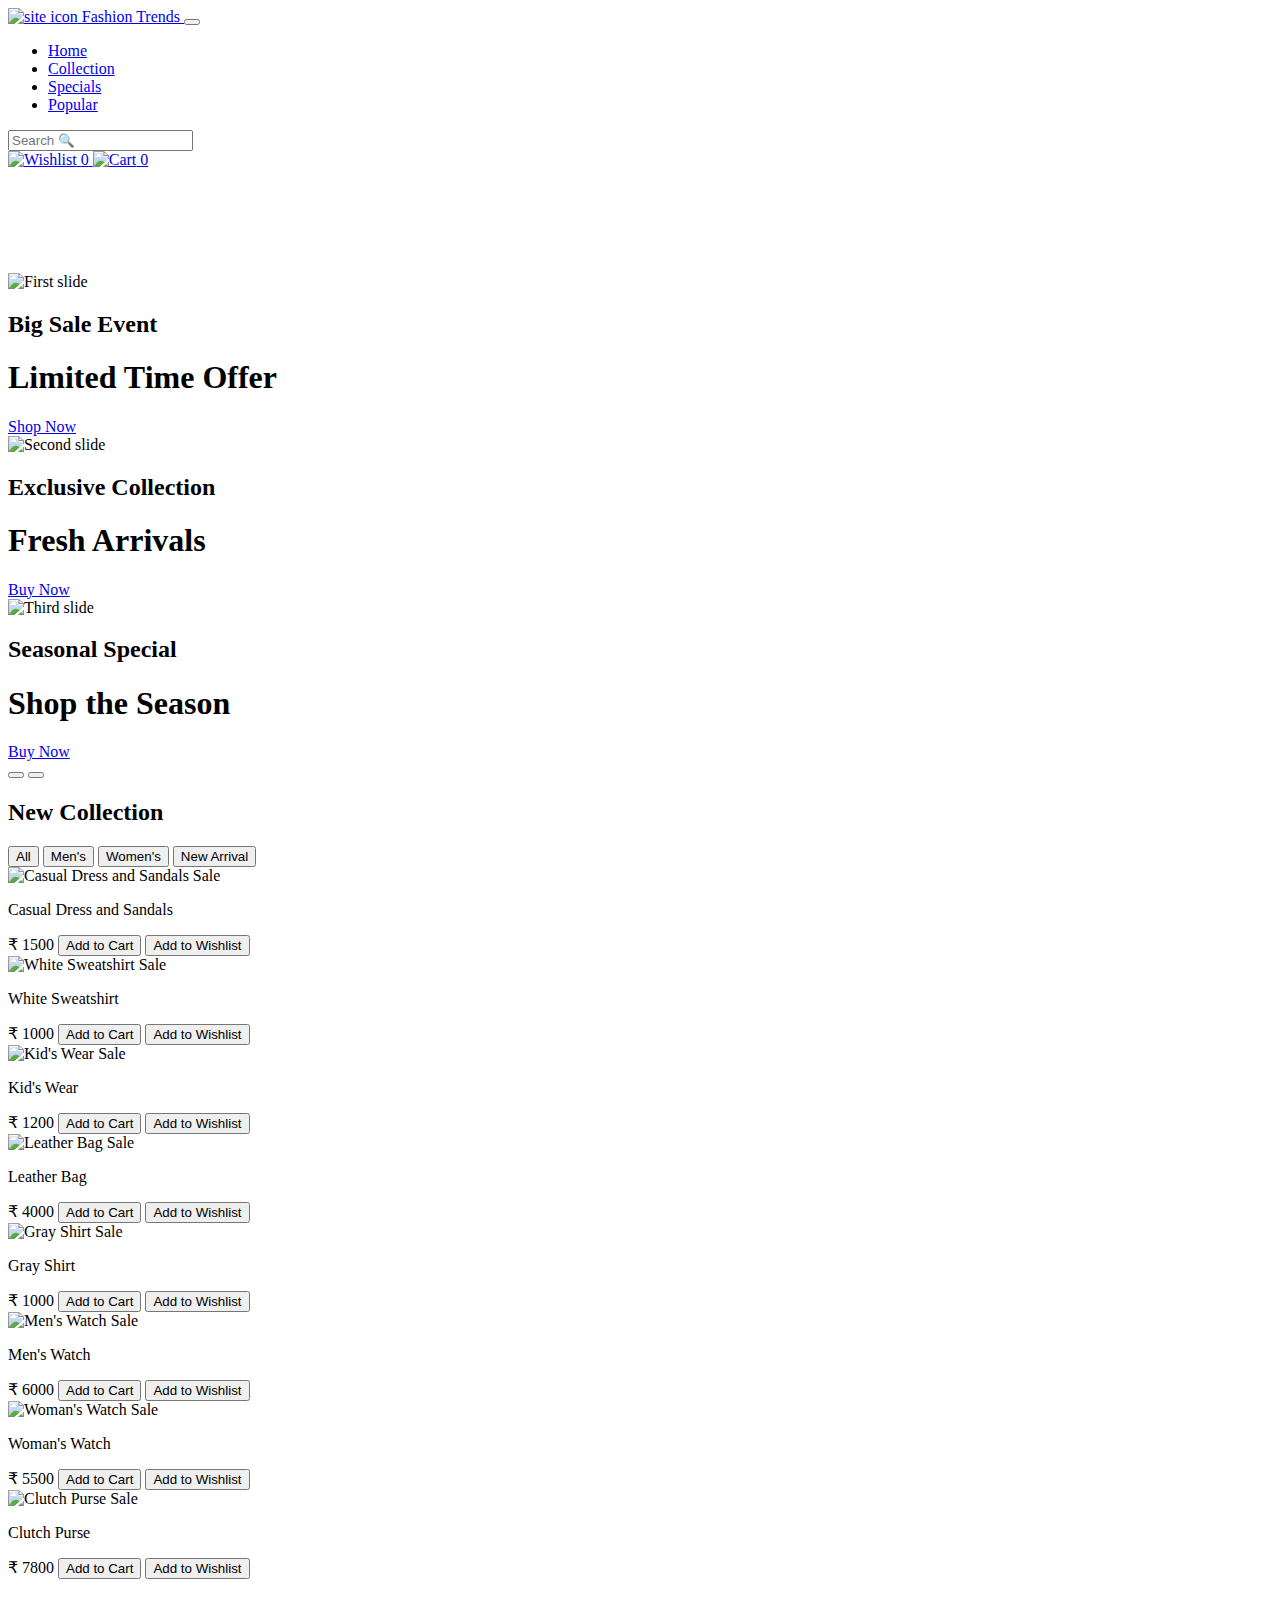
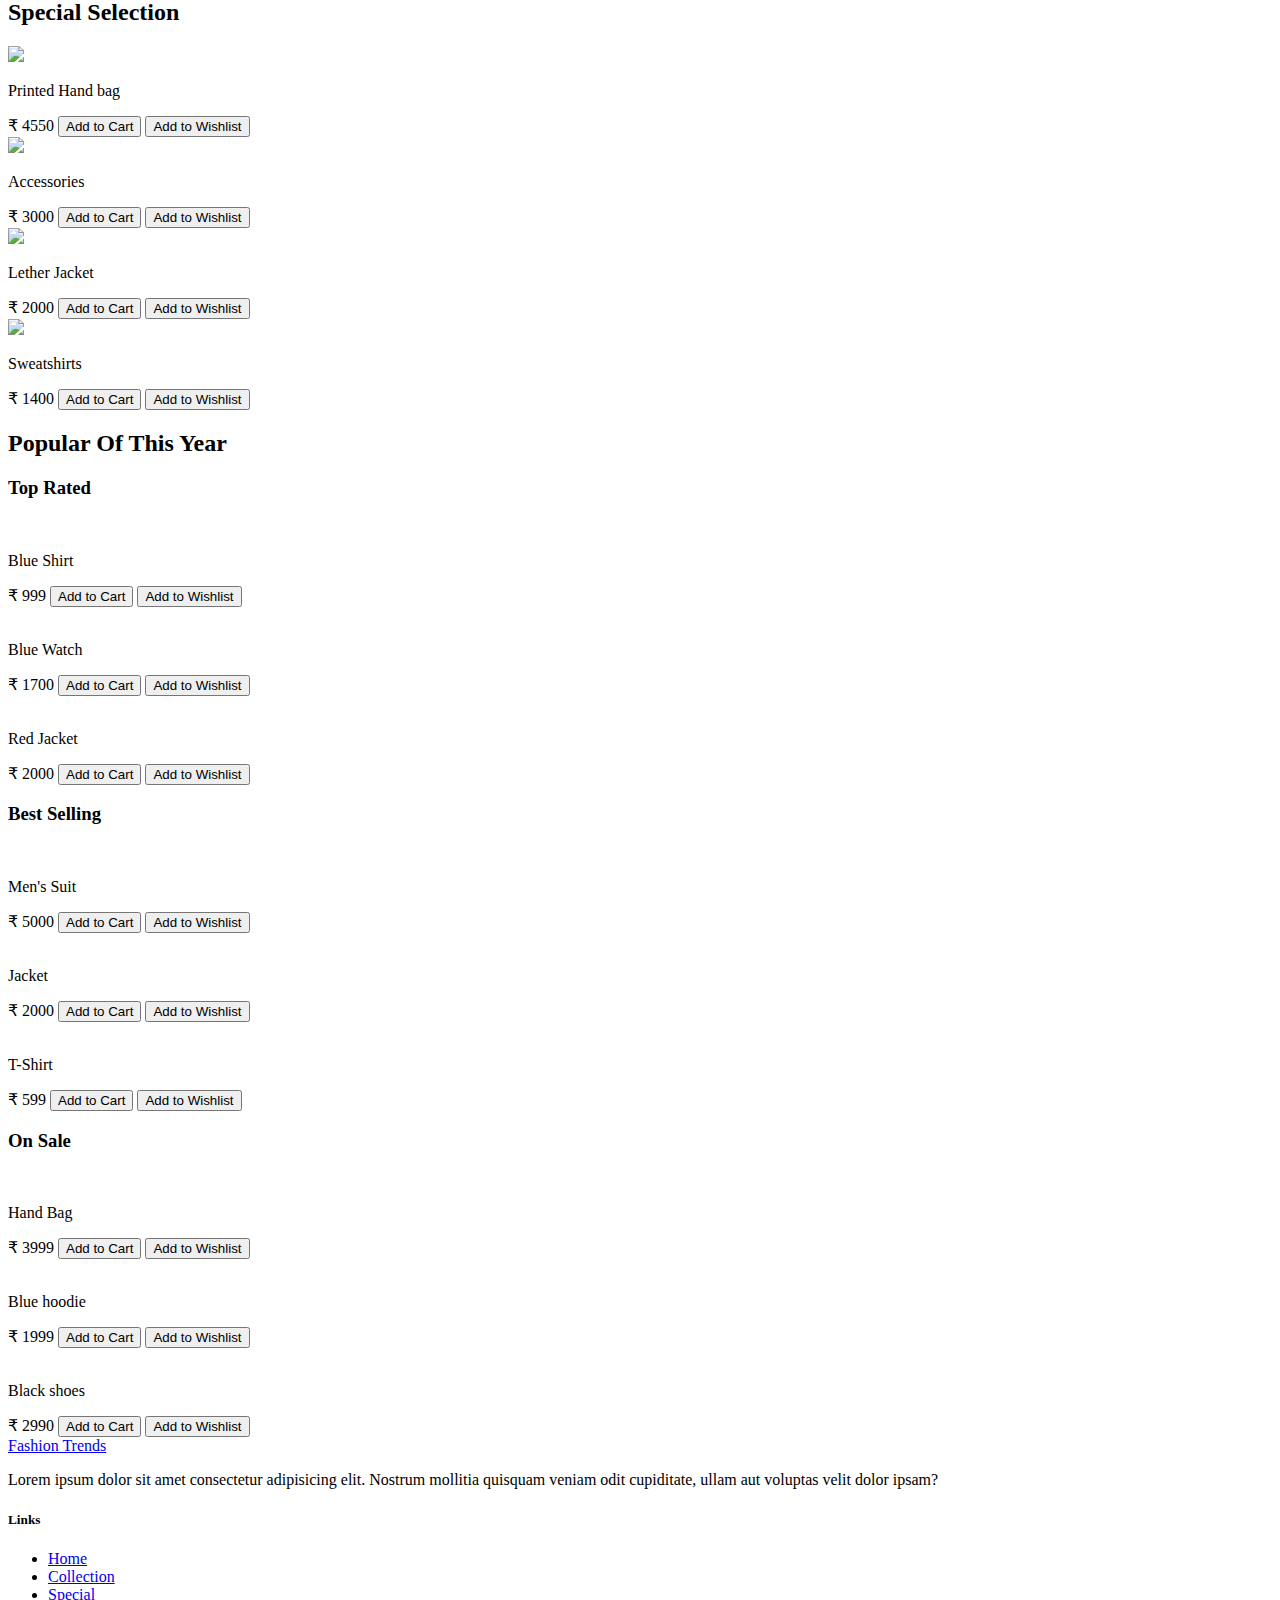
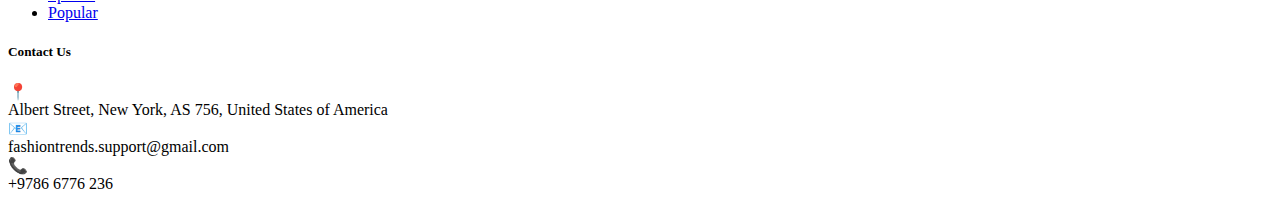
==== index.html @ b0ef8965 "Updated HTML file" ====
<!DOCTYPE html>
<html lang="en">
<head>
    <meta charset="UTF-8">
    <meta name="viewport" content="width=device-width, initial-scale=1.0">
    <title>Fashion Trends</title>

    <!-- Custom CSS -->
    <link rel="stylesheet" href="css/bootstrap.min.css">
    <link rel="stylesheet" href="css/datatables.min.css">
    <link rel="stylesheet" href="css/style.css">
    <link rel="stylesheet" href="css/bootstrap-icons.css">
    
</head>
<body>
    <!-- Navigation Bar -->
<nav class="navbar navbar-expand-lg navbar-light bg-white py-4 fixed-top">
    <div class="container">
        <a class="navbar-brand d-flex justify-content-between align-items-center" href="index.html">
            <img src="images/logo2.jpg" alt="site icon" class="navbar-logo">
            <span class="text-uppercase fw-lighter ms-2">Fashion Trends</span>
        </a>
  
        <button class="navbar-toggler border-0" type="button" data-bs-toggle="collapse" data-bs-target="#navMenu">
            <span class="navbar-toggler-icon"></span>
        </button>
  
        <div class="collapse navbar-collapse mx-auto" id="navMenu">
            <ul class="navbar-nav text-center">
                <li class="nav-item px-2 py-2">
                    <a class="nav-link text-uppercase text-dark" href="#header">Home</a>
                </li>
                <li class="nav-item px-2 py-2">
                    <a class="nav-link text-uppercase text-dark" href="#collection">Collection</a>
                </li>
                <li class="nav-item px-2 py-2">
                    <a class="nav-link text-uppercase text-dark" href="#special">Specials</a>
                </li>
    
                <li class="nav-item px-2 py-2">
                    <a class="nav-link text-uppercase text-dark" href="#popular">Popular</a>
                </li>
            </ul>
        </div>
<!--search bar-->
<div class="navbar-icons">
    <div class="search-bar text-center my-4">
        <input
            type="text"
            id="search-input"
            placeholder="Search 🔍"
            class="form-control w-50 mx-auto"
        />
    </div>
  <!--Search bar end-->
        <!-- Icons Section (Cart, Wishlist) -->
        
           
            <a href="wishlist.html" class="icon-link">
                <img src="images/wishlist.png" alt="Wishlist">
                <span class="badge" id="wishlist-count">0</span>
            </a>
            <a href="cart.html" class="icon-link">
                <img src="images/cart.jpg" alt="Cart">
                <span class="badge" id="cart-count">0</span>
            </a>
           
        </div>
         <!-- Icons Section (Cart, Wishlist, Search) end-->
    </div>
  </nav>
  <!-- Navigation Bar end -->
  <!--carousel-->
<!-- header -->
<header id="header" class="vh-100 carousel slide" data-bs-ride="carousel" style="padding-top: 104px;">
    <div class="container h-100 d-flex align-items-center carousel-inner">
        <!-- Slide 1 -->
        <div class="carousel-item active">
            <img class="d-block w-100" src="images/banner1.jpg" alt="First slide">
            <div class="carousel-caption">
                <h2 class="text-capitalize">Big Sale Event</h2>
                <h1 class="text-uppercase py-2 fw-bold">Limited Time Offer</h1>
                <a href="#collection" class="btn mt-3">Shop Now</a>
            </div>
        </div>
        <!-- Slide 2 -->
        <div class="carousel-item">
            <img class="d-block w-100" src="images/2banner.jpg" alt="Second slide">
            <div class="carousel-caption">
                <h2 class="text-capitalize">Exclusive Collection</h2>
                <h1 class="text-uppercase py-2 fw-bold">Fresh Arrivals</h1>
                <a href="#special" class="btn mt-3">Buy Now</a>
            </div>
        </div>
        <!-- Slide 3 -->
        <div class="carousel-item">
            <img class="d-block w-100" src="images/banner3.webp" alt="Third slide">
            <div class="carousel-caption">
                <h2 class="text-capitalize">Seasonal Special</h2>
                <h1 class="text-uppercase py-2 fw-bold">Shop the Season</h1>
                <a href="#popular" class="btn mt-3">Buy Now</a>
            </div>
        </div>
    </div>

    <!-- Carousel controls -->
    <button class="carousel-control-prev" type="button" data-bs-target="#header" data-bs-slide="prev">
        <span class="carousel-control-prev-icon"></span>
    </button>
    <button class="carousel-control-next" type="button" data-bs-target="#header" data-bs-slide="next">
        <span class="carousel-control-next-icon"></span>
    </button>
</header>


  <!--carousel end-->
<!-- end of header -->

<!-- Collections Section -->
<section id="collection" class="py-5">
    <div class="container"> 
        <div class="title text-center">
            <h2 class="position-relative d-inline-block">New Collection</h2>
        </div>
        <div class="row g-0">

      <div class="d-flex flex-wrap justify-content-center mt-5 filter-button-group">
    <button type="button" class="btn m-2 text-dark active-filter-btn" data-filter="*" onclick="setActive(this)">All</button>
    <button type="button" class="btn m-2 text-dark" data-filter=".best" onclick="setActive(this)">Men's</button>
    <button type="button" class="btn m-2 text-dark" data-filter=".feat" onclick="setActive(this)">Women's</button>
    <button type="button" class="btn m-2 text-dark" data-filter=".new" onclick="setActive(this)">New Arrival</button>
</div>

        </div>

        <div class="collection-list mt-4 row gx-0 gy-3">
            <!-- Product Item 1 -->
            <div class="col-md-6 col-lg-4 col-xl-3 p-2 product-item feat">
                <div class="collection-img position-relative">
                    <img src="images/cloth1.avif" class="w-100" alt="Casual Dress and Sandals">
                    <span class="position-absolute bg-primary text-white d-flex align-items-center justify-content-center">Sale</span>
                </div>
                <div class="text-center">
                    <p class="text-capitalize my-1">Casual Dress and Sandals</p>
                    <span class="fw-bold">₹ 1500</span>
                    <button class="btn mt-3 add-to-cart-btn" data-name="Casual Dress and Sandals" data-price="1500">Add to Cart</button>
                    <button class="btn mt-3 add-to-wishlist-btn" data-name="Casual Dress and Sandals" data-price="1500">Add to Wishlist</button>
                </div>
            </div> 

            <!-- Product Item 2 -->
            <div class="col-md-6 col-lg-4 col-xl-3 p-2 product-item feat">
                <div class="collection-img position-relative">
                    <img src="images/cloth2.jpg" class="w-100" alt="White Sweatshirt">
                    <span class="position-absolute bg-primary text-white d-flex align-items-center justify-content-center">Sale</span>
                </div>
                <div class="text-center">
                    <p class="text-capitalize my-1">White Sweatshirt</p>
                    <span class="fw-bold">₹ 1000</span>
                    <button class="btn mt-3 add-to-cart-btn" data-name="White Sweatshirt" data-price="1000">Add to Cart</button>
                    <button class="btn mt-3 add-to-wishlist-btn" data-name="White Sweatshirt" data-price="1000">Add to Wishlist</button>
                </div>
            </div>

            <!-- Product Item 3 -->
            <div class="col-md-6 col-lg-4 col-xl-3 p-2 product-item new">
                <div class="collection-img position-relative">
                    <img src="images/cloth3.jpg" class="w-100" alt="Kid's Wear">
                    <span class="position-absolute bg-primary text-white d-flex align-items-center justify-content-center">Sale</span>
                </div>
                <div class="text-center">
                    <p class="text-capitalize my-1">Kid's Wear</p>
                    <span class="fw-bold">₹ 1200</span>
                    <button class="btn mt-3 add-to-cart-btn" data-name="Kid's Wear" data-price="1200">Add to Cart</button>
                    <button class="btn mt-3 add-to-wishlist-btn" data-name="Kid's Wear" data-price="1200">Add to Wishlist</button>
                </div>
            </div>

            <!-- Product Item 4 -->
            <div class="col-md-6 col-lg-4 col-xl-3 p-2 product-item feat">
                <div class="collection-img position-relative">
                    <img src="images/bags4.avif" class="w-100" alt="Leather Bag">
                    <span class="position-absolute bg-primary text-white d-flex align-items-center justify-content-center">Sale</span>
                </div>
                <div class="text-center">
                    <p class="text-capitalize my-1 ">Leather Bag</p>
                    <span class="fw-bold">₹ 4000</span>
                    <button class="btn mt-3 add-to-cart-btn" data-name="Leather Bag" data-price="4000">Add to Cart</button>
                    <button class="btn mt-3 add-to-wishlist-btn" data-name="Leather Bag" data-price="4000">Add to Wishlist</button>
                </div>
            </div>

            <!-- Product Item 5 -->
            <div class="col-md-6 col-lg-4 col-xl-3 p-2 product-item best">
                <div class="collection-img position-relative">
                    <img src="images/mencloth2.jpg" class="w-100" alt="Gray Shirt">
                    <span class="position-absolute bg-primary text-white d-flex align-items-center justify-content-center">Sale</span>
                </div>
                <div class="text-center">
                    <p class="text-capitalize my-1">Gray Shirt</p>
                    <span class="fw-bold">₹ 1000</span>
                    <button class="btn mt-3 add-to-cart-btn" data-name="Gray Shirt" data-price="1000">Add to Cart</button>
                    <button class="btn mt-3 add-to-wishlist-btn" data-name="Gray Shirt" data-price="1000">Add to Wishlist</button>
                </div>
            </div>

            <!-- Product Item 6 -->
            <div class="col-md-6 col-lg-4 col-xl-3 p-2 product-item best">
                <div class="collection-img position-relative">
                    <img src="images/watch1.jpg" class="w-100" alt="Men's Watch">
                    <span class="position-absolute bg-primary text-white d-flex align-items-center justify-content-center">Sale</span>
                </div>
                <div class="text-center">
                    <p class="text-capitalize my-1">Men's Watch</p>
                    <span class="fw-bold">₹ 6000</span>
                    <button class="btn mt-3 add-to-cart-btn" data-name="Men's Watch" data-price="6000">Add to Cart</button>
                    <button class="btn mt-3 add-to-wishlist-btn" data-name="Men's Watch" data-price="6000">Add to Wishlist</button>
                </div>
            </div>

            <!-- Product Item 7 -->
            <div class="col-md-6 col-lg-4 col-xl-3 p-2 product-item feat">
                <div class="collection-img position-relative">
                    <img src="images/watch2.jpg" class="w-100" alt="Woman's Watch">
                    <span class="position-absolute bg-primary text-white d-flex align-items-center justify-content-center">Sale</span>
                </div>
                <div class="text-center">
                    <p class="text-capitalize my-1">Woman's Watch</p>
                    <span class="fw-bold">₹ 5500</span>
                    <button class="btn mt-3 add-to-cart-btn" data-name="Woman's Watch" data-price="5500">Add to Cart</button>
                    <button class="btn mt-3 add-to-wishlist-btn" data-name="Woman's Watch" data-price="5500">Add to Wishlist</button>
                </div>
            </div>

            <!-- Product Item 8 -->
            <div class="col-md-6 col-lg-4 col-xl-3 p-2 product-item new">
                <div class="collection-img position-relative">
                    <img src="images/bag1.webp" class="w-100" alt="Clutch Purse">
                    <span class="position-absolute bg-primary text-white d-flex align-items-center justify-content-center">Sale</span>
                </div>
                <div class="text-center">
                    <p class="text-capitalize my-1">Clutch Purse</p>
                    <span class="fw-bold">₹ 7800</span>
                    <button class="btn mt-3 add-to-cart-btn" data-name="Clutch Purse" data-price="7800">Add to Cart</button>
                    <button class="btn mt-3 add-to-wishlist-btn" data-name="Clutch Purse" data-price="7800">Add to Wishlist</button>
                </div>
            </div>
        </div>
    </div>
</section>
<!-- End of Collection -->

<!-- special products -->
<section id = "special" class = "py-5">
    <div class = "container">
        <div class = "title text-center py-5">
            <h2 class = "position-relative d-inline-block">Special Selection</h2>
        </div>

        <div class = "special-list row g-0">
            <div class = "col-md-6 col-lg-4 col-xl-3 p-2">
                <div class = "special-img position-relative overflow-hidden">
                    <img src = "images/bag5.avif" class = "w-100">
                    <span class = "position-absolute d-flex align-items-center justify-content-center text-primary fs-4">
                        <i class = "fas fa-heart"></i>
                    </span>
                </div>
                <!-- Product Item 1 -->
                <div class = "text-center">
                    <p class = "text-capitalize mt-3 mb-1">Printed Hand bag</p>
                    <span class = "fw-bold d-block">₹ 4550</span>
                    <button class="btn mt-3 add-to-cart-btn" data-name="Printed Hand bag" data-price="₹ 4550">Add to Cart</button>
                    <button class="btn mt-3 add-to-wishlist-btn" data-name="Printed Hand bag" data-price="₹ 4550">Add to Wishlist</button>
                </div>
            </div>

            <div class = "col-md-6 col-lg-4 col-xl-3 p-2">
                <div class = "special-img position-relative overflow-hidden">
                    <img src = "images/accessories.jpg" class = "w-100">
                    <span class = "position-absolute d-flex align-items-center justify-content-center text-primary fs-4">
                        <i class = "fas fa-heart"></i>
                    </span>
                </div>
                <!-- Product Item 2 -->
                <div class = "text-center">
                    <p class = "text-capitalize mt-3 mb-1">Accessories</p>
                    <span class = "fw-bold d-block">₹ 3000</span>
                    <button class="btn mt-3 add-to-cart-btn" data-name="Accessories" data-price="₹ 3000">Add to Cart</button>
                    <button class="btn mt-3 add-to-wishlist-btn" data-name="Accessories" data-price="₹ 3000">Add to Wishlist</button>
                </div>
            </div>

            <div class = "col-md-6 col-lg-4 col-xl-3 p-2">
                <div class = "special-img position-relative overflow-hidden">
                    <img src = "images/mencloth3.webp" class = "w-100">
                    <span class = "position-absolute d-flex align-items-center justify-content-center text-primary fs-4">
                        <i class = "fas fa-heart"></i>
                    </span>
                </div>
                <!-- Product Item 3 -->
                <div class = "text-center">
                    <p class = "text-capitalize mt-3 mb-1">Lether Jacket</p>
                    <span class = "fw-bold d-block">₹ 2000</span>
                    <button class="btn mt-3 add-to-cart-btn" data-name="Lether Jacket" data-price="₹ 2000">Add to Cart</button>
                    <button class="btn mt-3 add-to-wishlist-btn" data-name="Lether Jacket" data-price="₹ 2000">Add to Wishlist</button>
                </div>
            </div>

            <div class = "col-md-6 col-lg-4 col-xl-3 p-2">
                <div class = "special-img position-relative overflow-hidden">
                    <img src = "images/cloth4.jpg" class = "w-100">
                    <span class = "position-absolute d-flex align-items-center justify-content-center text-primary fs-4">
                        <i class = "fas fa-heart"></i>
                    </span>
                </div>
                <!-- Product Item 4 -->
                <div class = "text-center">
                    <p class = "text-capitalize mt-3 mb-1">Sweatshirts</p>
                    <span class = "fw-bold d-block">₹ 1400</span>
                    <button class="btn mt-3 add-to-cart-btn" data-name="Sweatshirts" data-price="₹ 1400">Add to Cart</button>
                    <button class="btn mt-3 add-to-wishlist-btn" data-name="Sweatshirts" data-price="₹ 1400">Add to Wishlist</button>
                </div>
            </div>
        </div>
    </div>
</section>
<!-- end of special products -->


<!-- popular -->
<section id = "popular" class = "py-5">
    <div class = "container">
        <div class = "title text-center pt-3 pb-5">
            <h2 class = "position-relative d-inline-block ms-4">Popular Of This Year</h2>
        </div>

        <div class = "row">
            <div class = "col-md-6 col-lg-4 row g-3">
                <h3 class = "fs-5">Top Rated</h3>
                <div class = "d-flex align-items-start justify-content-start">
                    <img src = "images/top_rated_1.jpg" alt = "" class = "img-fluid pe-3 w-25">
                    <!-- Product Item 1 -->
                    <div>
                        <p class = "mb-0">Blue Shirt</p>
                        <span>₹ 999</span>
                        <button class="btn mt-3 add-to-cart-btn small-btn" data-name="Blue Shirt" data-price="₹ 999">Add to Cart</button>
                        <button class="btn mt-3 add-to-wishlist-btn small-btn" data-name="Blue Shirt" data-price="₹ 999"> Add to Wishlist </button>
                          
                        <div class="action-icons">
                            
                        </div>
                    </div>
                </div>
                <!-- Product Item 2 -->
                <div class = "d-flex align-items-start justify-content-start">
                    <img src = "images/top_rated_2.jpg" alt = "" class = "img-fluid pe-3 w-25">
                    <div>
                        <p class = "mb-0">Blue Watch</p>
                        <span>₹ 1700</span>
                        <button class="btn mt-3 add-to-cart-btn small-btn" data-name="Blue Watch" data-price="₹ 1700">Add to Cart</button>
                        <button class="btn mt-3 add-to-wishlist-btn small-btn" data-name="Blue Watch" data-price="₹ 1700">
                             Add to Wishlist
                          </button>

                    </div>
                </div>
                <!-- Product Item 3 -->
                <div class = "d-flex align-items-start justify-content-start">
                    <img src = "images/top_rated_3.jpg" alt = "" class = "img-fluid pe-3 w-25">
                    <div>
                        <p class = "mb-0">Red Jacket</p>
                        <span>₹ 2000</span>
                        <button class="btn mt-3 add-to-cart-btn small-btn" data-name="Red Jacket" data-price="₹ 2000">Add to Cart</button>
                        <button class="btn mt-3 add-to-wishlist-btn small-btn" data-name="Red Jacket" data-price="₹ 2000">
                             Add to Wishlist
                          </button>
                    </div>
                </div>
            </div>
            <!-- Product Item 4 -->

            <div class = "col-md-6 col-lg-4 row g-3">
                <h3 class = "fs-5">Best Selling</h3>
                <div class = "d-flex align-items-start justify-content-start">
                    <img src = "images/best_selling_1.jpg" alt = "" class = "img-fluid pe-3 w-25">
                    <div>
                        <p class = "mb-0">Men's Suit</p>
                        <span>₹ 5000</span>
                        <button class="btn mt-3 add-to-cart-btn small-btn" data-name="Men's Suit" data-price="₹ 5000">Add to Cart</button>
                        <button class="btn mt-3 add-to-wishlist-btn small-btn" data-name="Men's Suit" data-price="₹ 5000">
                             Add to Wishlist
                          </button>
                    </div>
                </div>
                <!-- Product Item 5 -->
                <div class = "d-flex align-items-start justify-content-start">
                    <img src = "images/best_selling_2.jpg" alt = "" class = "img-fluid pe-3 w-25">
                    <div>
                        <p class = "mb-0">Jacket</p>
                        <span>₹ 2000</span>
                        <button class="btn mt-3 add-to-cart-btn small-btn" data-name="Jacket" data-price="₹ 2000">Add to Cart</button>
                        <button class="btn mt-3 add-to-wishlist-btn small-btn"  data-name="Jacket" data-price="₹ 2000">
                             Add to Wishlist
                          </button>
                    </div>
                </div>
                <!-- Product Item 6 -->
                <div class = "d-flex align-items-start justify-content-start">
                    <img src = "images/best_selling_3.jpg" alt = "" class = "img-fluid pe-3 w-25">
                    <div>
                        <p class = "mb-0">T-Shirt</p>
                        <span>₹ 599</span>
                        <button class="btn mt-3 add-to-cart-btn small-btn" data-name="T-Shirt" data-price="₹ 599">Add to Cart</button>
                        <button class="btn mt-3 add-to-wishlist-btn small-btn" data-name="T-Shirt" data-price="₹ 599">
                            Add to Wishlist
                          </button>
                    </div>
                </div>
            </div>

            <!-- Product Item 7 -->
            <div class = "col-md-6 col-lg-4 row g-3">
                <h3 class = "fs-5">On Sale</h3>
                <div class = "d-flex align-items-start justify-content-start">
                    <img src = "images/on_sale_1.jpg" alt = "" class = "img-fluid pe-3 w-25">
                    <div>
                        <p class = "mb-0">Hand Bag</p>
                        <span>₹ 3999</span>
                        <button class="btn mt-3 add-to-cart-btn small-btn" data-name="Hand Bag" data-price="₹ 3999">Add to Cart</button>
                        <button class="btn mt-3 add-to-wishlist-btn small-btn" data-name="Hand Bag" data-price="₹ 3999">
                             Add to Wishlist
                          </button>
                    </div>
                </div>
                <!-- Product Item 8 -->
                <div class = "d-flex align-items-start justify-content-start">
                    <img src = "images/on_sale_2.jpg" alt = "" class = "img-fluid pe-3 w-25">
                    <div>
                        <p class = "mb-0">Blue hoodie</p>
                        <span>₹ 1999</span>
                        <button class="btn mt-3 add-to-cart-btn small-btn" data-name="Blue hoodie" data-price="₹ 1999">Add to Cart</button>
                        <button class="btn mt-3 add-to-wishlist-btn small-btn" data-name="Blue hoodie" data-price="₹ 1999">
                             Add to Wishlist
                          </button>
                    </div>
                </div>
                <!-- Product Item 9 -->
                <div class = "d-flex align-items-start justify-content-start">
                    <img src = "images/on_sale_3.jpg" alt = "" class = "img-fluid pe-3 w-25">
                    <div>
                        <p class = "mb-0">Black shoes</p>
                        <span>₹ 2990 </span>
                        <button class="btn mt-3 add-to-cart-btn small-btn" data-name="Black shoes" data-price="₹ 2990">Add to Cart</button>
                        <button class="btn mt-3 add-to-wishlist-btn small-btn" data-name="Black shoes" data-price="₹ 2990">
                            Add to Wishlist
                          </button>
                    </div>
                </div>
            </div>
        </div>
    </div>
</section>
<!-- end of popular -->
 
 <!--footer-->
<footer class="footer">
    <div class="container">
        <div class="footer-section">
            <div class="brand">
                <a href="index.html">Fashion Trends</a>
                <p>Lorem ipsum dolor sit amet consectetur adipisicing elit. Nostrum mollitia quisquam veniam odit cupiditate, ullam aut voluptas velit dolor ipsam?</p>
            </div>

            <div class="links">
                <h5>Links</h5>
                <ul>
                    <li><a href="#header">Home</a></li>
                    <li><a href="#collection">Collection</a></li>
                    <li><a href="#special">Special</a></li>
                    <li><a href="#popular">Popular</a></li>
                </ul>
            </div>

            <div class="contact">
                <h5>Contact Us</h5>
                <div class="contact-item">
                    <div class="icon">📍</div>
                    <span>Albert Street, New York, AS 756, United States of America</span>
                </div>
                <div class="contact-item">
                    <div class="icon">📧</div>
                    <span>fashiontrends.support@gmail.com</span>
                </div>
                <div class="contact-item">
                    <div class="icon">📞</div>
                    <span>+9786 6776 236</span>
                </div>
            </div>
        </div>
    </div>
</footer>

<!--footer end-->

  <script src="js/script.js"></script>
  <script src="js/bootstrap.bundle.min.js"></script>
  
</body>
</html>
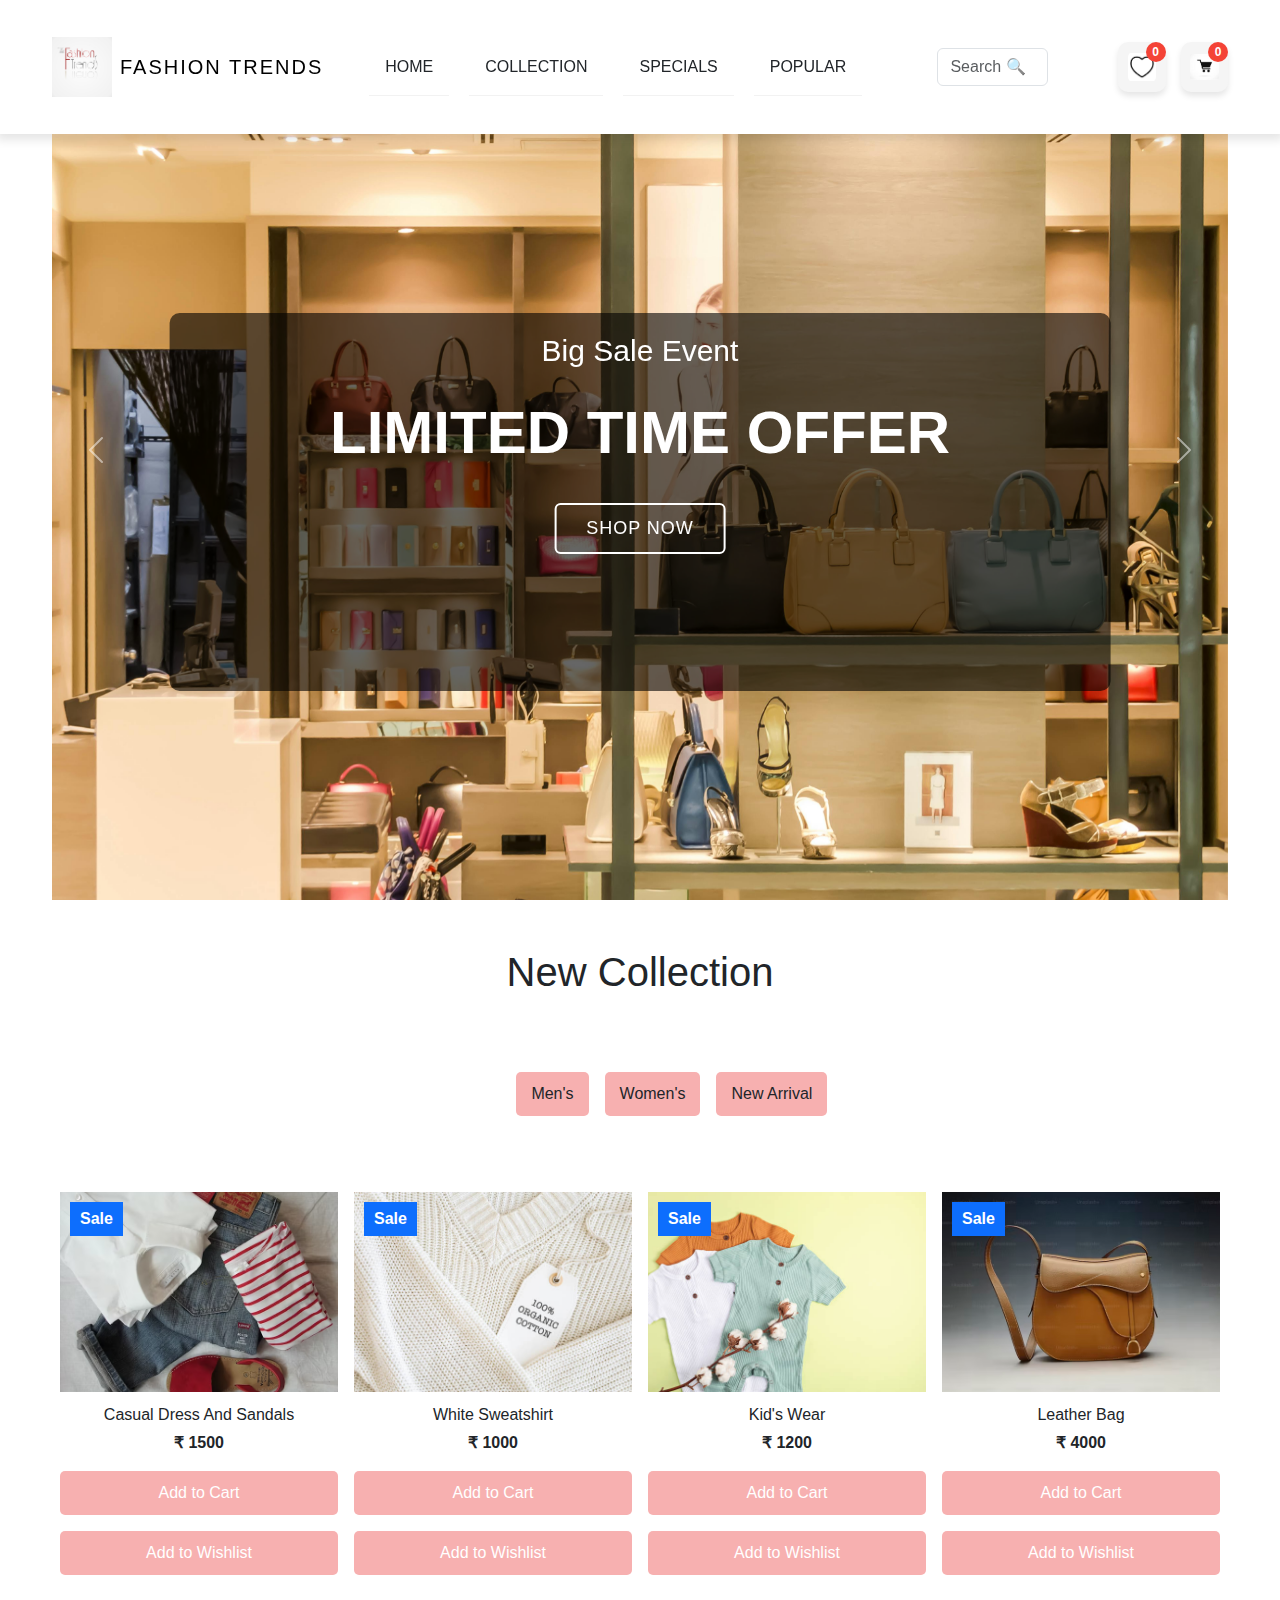
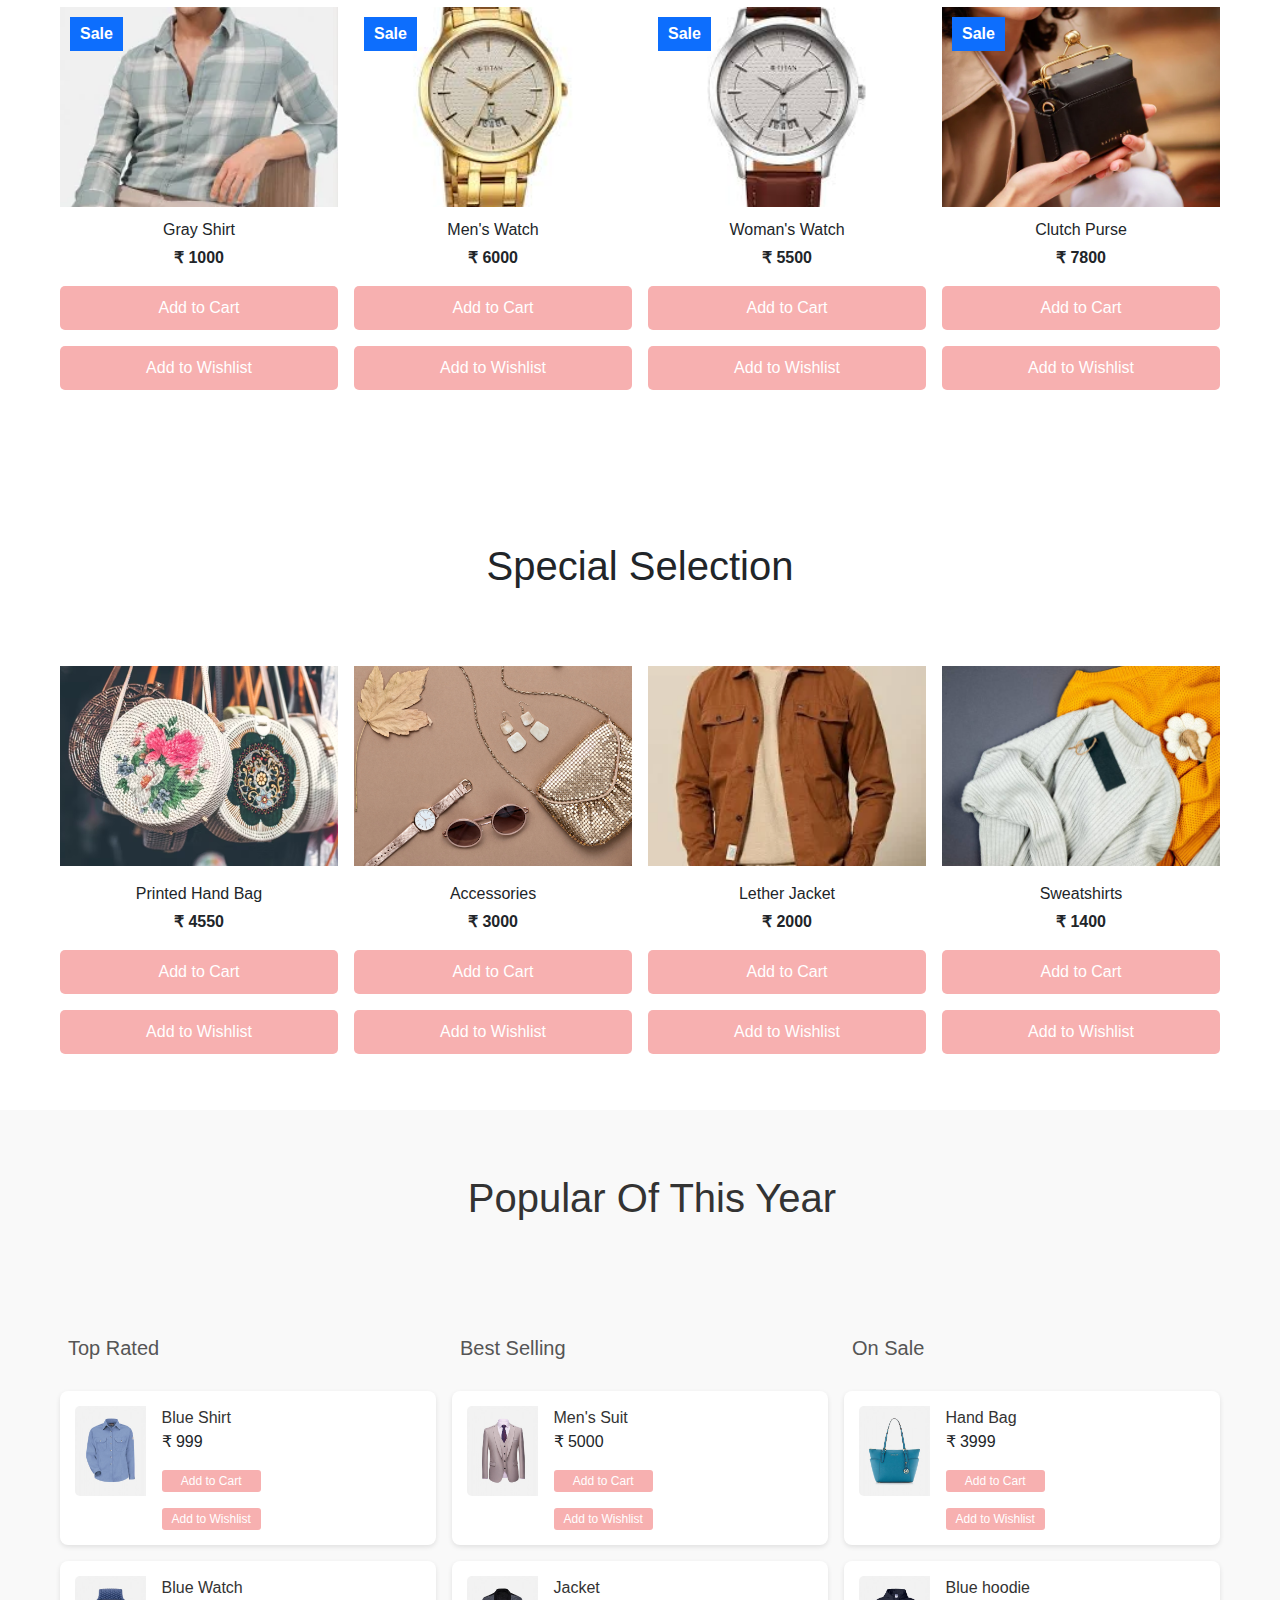
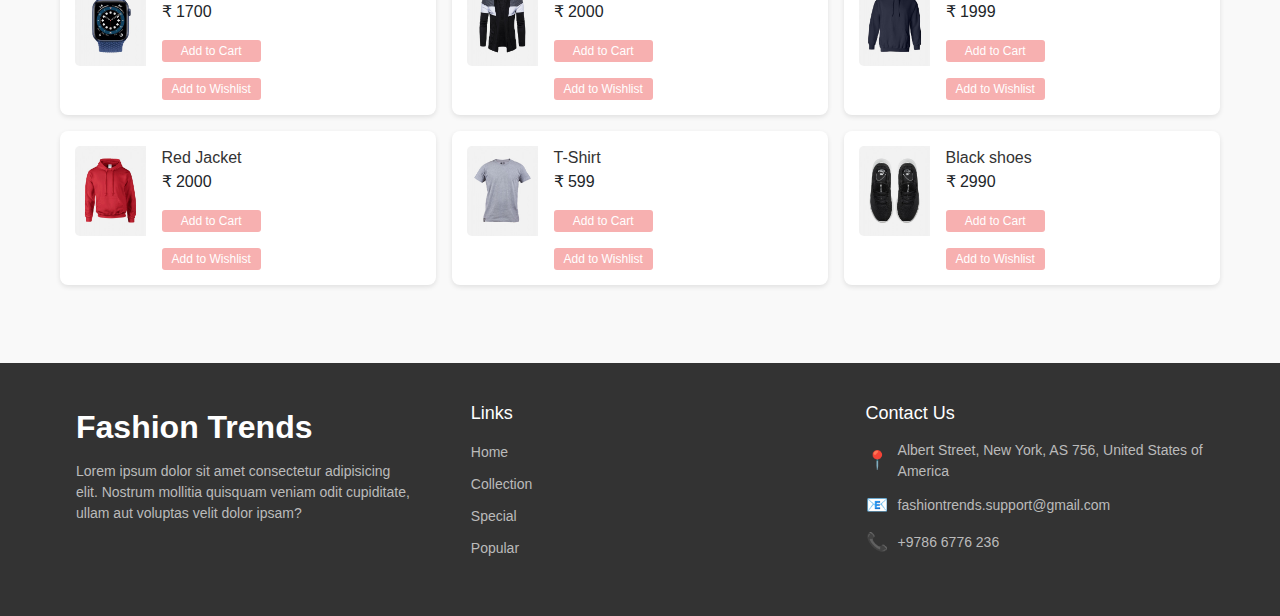
==== commit 987341b9: "Updated Index file,ReadMe file and Bootstrap Folder" ====
--- a/index.html
+++ b/index.html
@@ -507,4 +507,3 @@
   
 </body>
 </html>
-
--- a/css/style.css
+++ b/css/style.css
@@ -0,0 +1,514 @@
+/* navbar */
+/* Navbar Styling */
+.navbar {
+    -webkit-box-shadow: 0 3px 9px 3px rgba(0, 0, 0, 0.1);
+    box-shadow: 0 3px 9px 3px rgba(0, 0, 0, 0.1);
+}
+.navbar-nav {
+    margin-left: 30px; /* Add margin to the left to create space between the website name and Home link */
+}
+
+
+.navbar-brand img {
+    width: 60px;
+}
+
+.navbar-brand span {
+    letter-spacing: 2px;
+    font-family: var(--lg-font);
+}
+
+.navbar-nav .nav-item {
+    border-bottom: 0.5px solid rgba(0, 0, 0, 0.05);
+    margin-right: 20px; /* Add margin to separate items */
+}
+
+.nav-link:hover {
+    color: var(--pink)!important;
+}
+
+/* Icon Styling */
+.navbar-icons {
+    display: flex;
+    align-items: center;
+    gap: 15px;
+}
+
+.icon-link {
+    position: relative;
+    width: 50px;
+    height: 50px;
+    background-color: #f5f5f5;
+    display: flex;
+    justify-content: center;
+    align-items: center;
+    cursor: pointer;
+    border-radius: 10px;
+    box-shadow: 0 4px 6px rgba(0, 0, 0, 0.1);
+}
+
+.icon-link img {
+    width: 60%;
+    height: 60%;
+    object-fit: contain;
+    border-radius: 5px;
+}
+
+/* Badge Styling */
+.icon-link .badge {
+    position: absolute;
+    top: 0;
+    right: 0;
+    background-color: #f44336;
+    color: white;
+    font-size: 12px;
+    width: 20px;
+    height: 20px;
+    border-radius: 50%;
+    display: flex;
+    align-items: center;
+    justify-content: center;
+}
+/* nav bar end */
+
+/* header */
+#header {
+    position: relative;
+    height: 100%;
+}
+
+.carousel-inner {
+    height: 100%;
+}
+
+.carousel-item {
+    height: 100%;
+    position: relative;
+}
+
+.carousel-item img {
+    width: 100%;
+    height: 100vh; /* Make sure it covers the viewport */
+    object-fit: cover; /* Ensures image covers the container */
+}
+
+.carousel-caption {
+    position: absolute;
+    top: 50%;
+    left: 50%;
+    transform: translate(-50%, -50%);
+    text-align: center;
+    z-index: 10; /* Ensure it's above other content */
+    color: white;
+    padding: 20px;
+    background: rgba(0, 0, 0, 0.6); /* Dark semi-transparent background */
+    border-radius: 10px;
+    max-width: 80%; /* Max width for better responsiveness */
+    width: 90%; /* Default width for larger screens */
+}
+
+.carousel-caption h1 {
+    font-size: 60px;
+    font-family: 'Arial', sans-serif;
+    margin: 10px 0;
+}
+
+.carousel-caption h2 {
+    font-size: 30px;
+    font-family: 'Arial', sans-serif;
+    margin-bottom: 20px; /* Add margin to separate the h2 and h1 */
+}
+
+.carousel-caption .btn {
+    padding: 10px 30px;
+    border: 2px solid white;
+    color: white;
+    font-size: 18px;
+    text-transform: uppercase;
+    letter-spacing: 1px;
+    text-decoration: none; /* Remove underline */
+    margin-top: 10px;
+}
+
+.carousel-caption .btn:hover {
+    border-color: #ff4081; /* Pink border on hover */
+    background-color: #ff4081;
+    color: white;
+}
+
+/* General Styles */
+body {
+    font-family: Arial, sans-serif;
+}
+
+.container {
+    max-width: 1200px;
+    margin: 0 auto;
+}
+
+/* Title Styles */
+.title h2 {
+    font-size: 2.5rem;
+    margin-bottom: 20px;
+}
+
+/* Filter Button Group */
+.filter-button-group {
+    margin-bottom: 20px;
+}
+
+.filter-button-group .btn {
+    transition: background-color 0.3s, color 0.3s;
+}
+
+
+/* general style */
+
+/* Collection List Styles */
+
+/* Ensure all collection images have consistent size */
+.collection-img img, .special-img img {
+    width: 100%; /* Makes the image fill the width of its container */
+    height: 200px; /* Fixed height for consistent sizing */
+    object-fit: cover; /* Ensures the image covers the area without stretching */
+}
+
+/* Flexbox for collection and special items */
+.collection-item, .special-item {
+    display: flex;
+    flex-wrap: wrap; /* Ensure items wrap if there's not enough space */
+    justify-content: space-between; /* Distribute the space evenly */
+    gap: 15px; /* Adjust the gap between images */
+    margin-bottom: 30px; /* Space between rows of images */
+}
+/* Ensure the image container is relatively positioned */
+.collection-img {
+    position: relative;
+    display: inline-block;
+    width: 100%;
+    height: auto;
+}
+
+/* Style the sale icon */
+.collection-img span {
+    position: absolute;
+    top: 10px;  /* Adjust as needed for proper placement */
+    left: 10px; /* Adjust as needed for proper placement */
+    background-color: rgba(0, 0, 0, 0.5); /* Semi-transparent black background for contrast */
+    color: white;
+    font-size: 16px; /* Adjust icon font size as needed */
+    font-weight: bold;
+    padding: 5px 10px;
+    z-index: 10; /* Ensure the icon is above the image */
+    display: flex;
+    align-items: center;
+    justify-content: center;
+}
+
+/* If you want to apply any hover effect or animations to the sale icon */
+.collection-img span:hover {
+    background-color: rgba(255, 0, 0, 0.7); /* Change to red or any color on hover */
+}
+
+/* Each image container */
+.collection-img, .special-img {
+    flex: 1 1 250px; /* Make each container flexible with a minimum width of 250px */
+    max-width: 100%; /* Ensures the container doesn't overflow */
+    height: 200px; /* Fixed height for image containers */
+    position: relative;
+    overflow: hidden; /* Hide overflow if any */
+}
+
+/* Add to Cart Button */
+.add-to-cart-btn {
+    background-color: #f7b0b0; /* Light pink */
+    color: white;
+    border: none;
+    padding: 10px 20px;
+    border-radius: 5px;
+    cursor: pointer;
+    transition: background-color 0.3s;
+    display: block;
+    width: 100%;
+    margin-top: 10px; /* Adds space between the price and button */
+}
+.add-to-wishlist-btn {
+    background-color: #f7b0b0; /* Light pink */
+    color: white;
+    border: none;
+    padding: 10px 20px;
+    border-radius: 5px;
+    cursor: pointer;
+    transition: background-color 0.3s;
+    display: block;
+    width: 100%;
+    margin-top: 10px; /* Adds space between the price and button */
+}
+
+.add-to-cart-btn:hover {
+    background-color: #ff8c8c; /* Darker pink on hover */
+}
+
+.add-to-cart-btn.clicked {
+    background-color: #d577d5; /* Dark pink when clicked */
+}
+/* Filter Button Group */
+
+
+
+/* Filter Button Group */
+.filter-button-group {
+    display: flex; /* Use flexbox for alignment */
+    justify-content: center; /* Center the buttons */
+    margin-bottom: 20px; /* Space below the filter buttons */
+}
+
+.filter-button-group .btn {
+    background-color: #f7b0b0; /* Light pink background */
+    color: #333; /* Dark text color for better contrast */
+    border: none; /* No border */
+    padding: 10px 15px; /* Padding for the buttons */
+    border-radius: 5px; /* Rounded corners */
+    cursor: pointer; /* Pointer cursor on hover */
+    transition: background-color 0.3s; /* Smooth transition for hover effects */
+    margin: 0 5px; /* Space between buttons */
+    display: block;
+}
+
+.filter-button-group .btn:hover {
+    background-color: #ff8c8c; /* Darker pink on hover */
+   
+}
+
+.active-filter-btn {
+    background-color: #d577d5; /* Dark pink for the active button */
+    
+    
+}
+/*collection end*/
+/* Special */
+/* Image Zoom Effect */
+.special-img img, .collection-img img {
+    transition: transform 0.3s ease;
+}
+
+.special-img:hover img, .collection-img:hover img {
+    transform: scale(1.2);
+}
+
+/* Filter and active buttons */
+.active-filter-btn {
+    background-color: var(--pink) !important;
+    color: #fff !important;
+    border-color: var(--pink) !important;
+}
+
+.filter-button-group .btn:hover {
+    color: #fff !important;
+}
+/* Special end */
+/* Popular Section Styling */
+#popular {
+    background-color: #f9f9f9; /* Light background for contrast */
+    padding: 40px 0; /* Vertical padding */
+}
+
+#popular .title {
+    margin-bottom: 30px; /* Space below the title */
+}
+
+#popular h2 {
+    font-size: 2.5rem; /* Title font size */
+    color: #333; /* Dark color for the title */
+}
+
+#popular .row {
+    margin: 0; /* Remove default margin */
+}
+
+#popular .col-md-6 {
+    margin-bottom: 30px; /* Space between columns */
+}
+
+#popular h3 {
+    font-size: 1.5rem; /* Subheading font size */
+    color: #555; /* Slightly lighter color for subheadings */
+    margin-bottom: 15px; /* Space below subheadings */
+}
+
+#popular .d-flex {
+    background-color: #fff; /* White background for item containers */
+    border-radius: 8px; /* Rounded corners */
+    box-shadow: 0 2px 5px rgba(0, 0, 0, 0.1); /* Subtle shadow for depth */
+    padding: 15px; /* Padding inside item containers */
+    transition: transform 0.3s; /* Smooth scaling effect on hover */
+}
+
+#popular .d-flex:hover {
+    transform: scale(1.02); /* Slightly enlarge on hover */
+}
+
+#popular img {
+    max-width: 100%; /* Ensure images are responsive */
+    border-radius: 5px; /* Rounded corners for images */
+}
+
+#popular p {
+    font-size: 1rem; /* Font size for item names */
+    color: #333; /* Dark color for item names */
+}
+.small-btn {
+    padding: 5px 10px; /* Smaller padding */
+    font-size: 12px;   /* Smaller font size */
+    line-height: 1;    /* Adjust line height for compactness */
+    border-radius: 3px; /* Optional: Make the button corners less rounded */
+}
+.add-to-cart-btn:hover, .add-to-wishlist-btn:hover {
+    background-color: #ff8c8c; /* Darker pink on hover */
+}
+
+@media (max-width: 768px) {
+    #popular .col-md-6 {
+        flex: 0 0 100%; /* Full width on smaller screens */
+        max-width: 100%; /* Ensure full width */
+    }
+}
+/* Ensure the parent container has relative positioning */
+.image-container {
+    position: relative;
+    display: inline-block;
+}
+
+/* Style the image */
+.image-container img {
+    width: 100%; /* Ensure responsiveness */
+    display: block;
+}
+
+/* Container for the icons */
+.action-icons {
+    position: absolute;
+    bottom: 10px; /* Adjust to position at the bottom of the image */
+    left: 50%;
+    transform: translateX(-50%);
+    display: flex;
+    gap: 8px;
+}
+
+/* Icon styles */
+.action-icons .icon {
+    width: 24px;
+    height: 24px;
+    cursor: pointer;
+    transition: transform 0.2s ease-in-out;
+}
+
+/* Hover effect */
+.action-icons .icon:hover {
+    transform: scale(1.2);
+}
+
+
+/* Footer Section */
+.footer {
+    background-color: #333;
+    color: white;
+    padding: 40px 0;
+    font-family: Arial, sans-serif;
+}
+
+.footer .container {
+    width: 90%;
+    margin: 0 auto;
+}
+
+.footer .footer-section {
+    display: flex;
+    justify-content: space-between;
+    flex-wrap: wrap;
+    gap: 20px;
+}
+
+.footer .brand {
+    width: 30%;
+}
+
+.footer .brand a {
+    font-size: 32px;
+    color: #fff;
+    text-decoration: none;
+    font-weight: bold;
+    display: block;
+    margin-bottom: 10px;
+}
+
+.footer .brand p {
+    font-size: 14px;
+    color: #bbb;
+}
+
+.footer .links, .footer .contact {
+    width: 30%;
+}
+
+.footer .links h5, .footer .contact h5 {
+    font-size: 18px;
+    color: #fff;
+    margin-bottom: 15px;
+}
+
+.footer .links ul {
+    list-style: none;
+    padding: 0;
+}
+
+.footer .links ul li {
+    margin: 8px 0;
+}
+
+.footer .links ul li a {
+    color: #bbb;
+    text-decoration: none;
+    font-size: 14px;
+}
+
+.footer .links ul li a:hover {
+    color: #fff;
+}
+
+.footer .contact .contact-item {
+    display: flex;
+    align-items: center;
+    margin-bottom: 10px;
+}
+
+.footer .contact .contact-item .icon {
+    font-size: 18px;
+    margin-right: 10px;
+    color: #fff;
+}
+
+.footer .contact .contact-item span {
+    color: #bbb;
+    font-size: 14px;
+}
+
+@media screen and (max-width: 768px) {
+    .footer .footer-section {
+        flex-direction: column;
+        align-items: center;
+    }
+
+    .footer .brand, .footer .links, .footer .contact {
+        width: 100%;
+        text-align: center;
+    }
+
+    .footer .links ul li {
+        margin: 5px 0;
+    }
+
+    .footer .contact .contact-item {
+        justify-content: center;
+    }
+}
